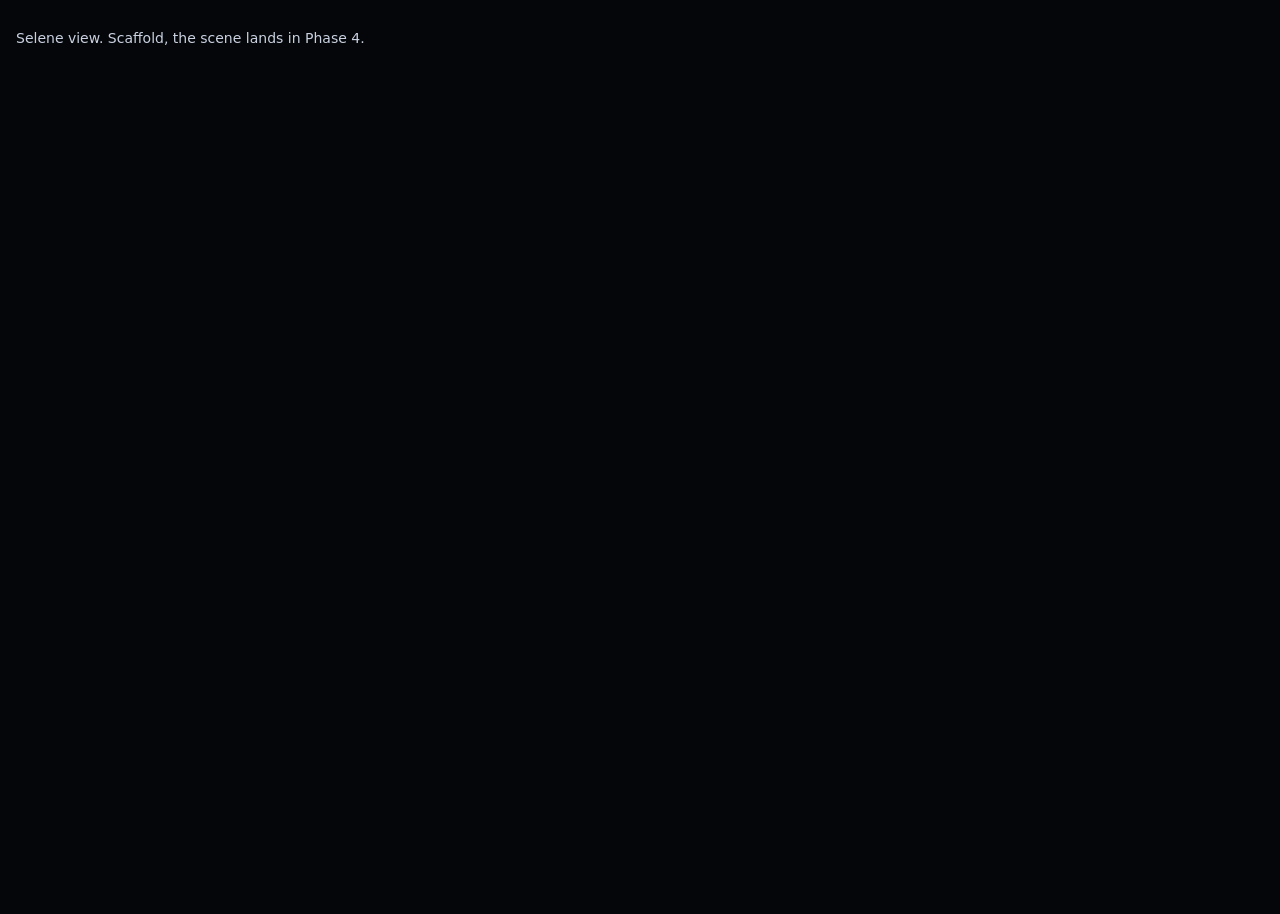
==== apps/web/index.html @ 67886ab3 "feat(sim): scaffold fastapi backend and static web view" ====
<!doctype html>
<html lang="en">
<head>
  <meta charset="utf-8">
  <meta name="viewport" content="width=device-width, initial-scale=1">
  <title>Selene</title>
  <style>html, body { margin: 0; height: 100%; background: #05060a; color: #c9d1e0; font: 14px system-ui, sans-serif; }</style>
  <script type="importmap">{ "imports": { "three": "https://cdn.jsdelivr.net/npm/three@0.170.0/build/three.module.js" } }</script>
</head>
<body>
  <p style="padding: 16px">Selene view. Scaffold, the scene lands in Phase 4.</p>
</body>
</html>
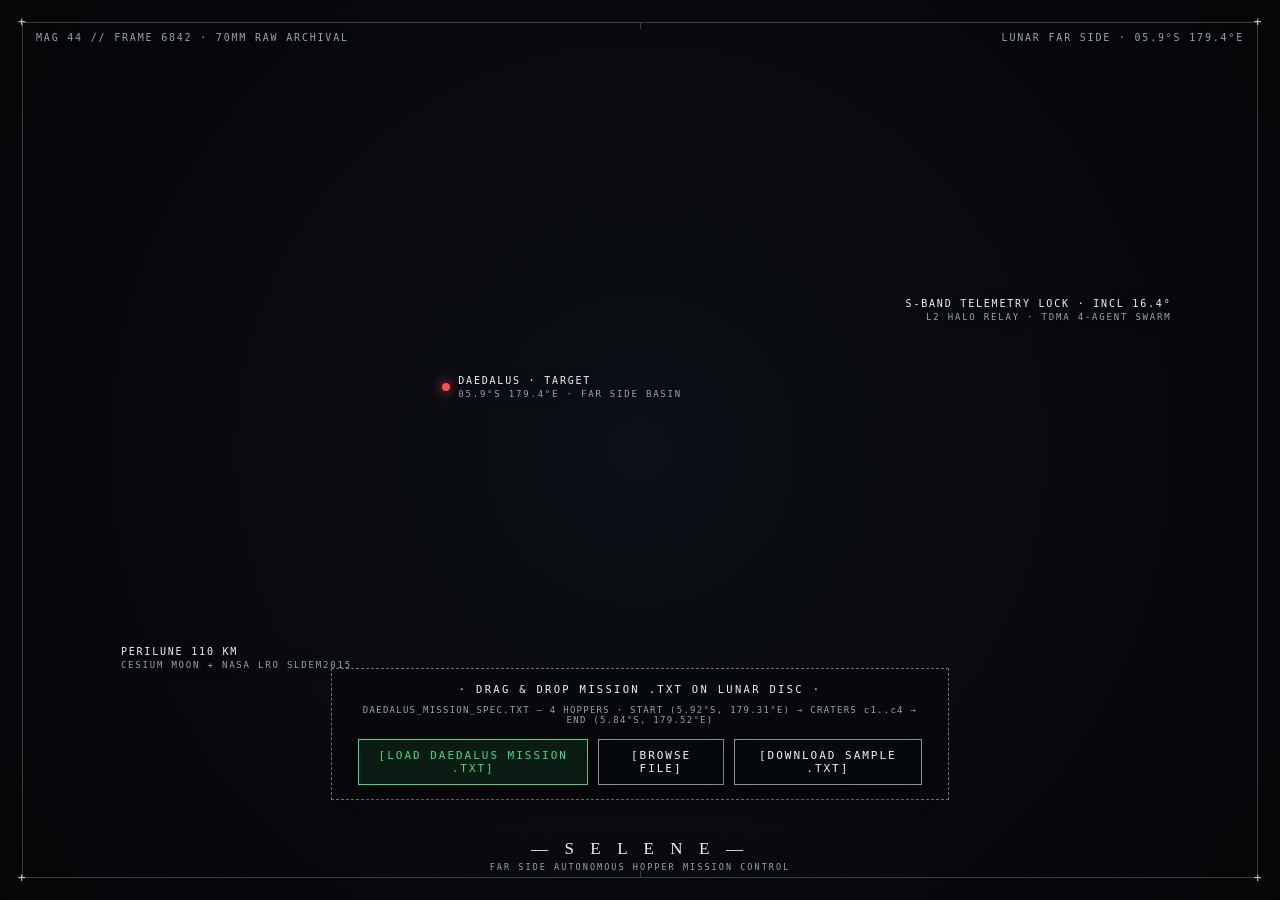
==== commit 58f83a35: "feat(web): Selene-GM 3D Cesium Moon backup demo UI, 4-hopper convergence scrubber, and 6-DOF manual " ====
--- a/apps/web/index.html
+++ b/apps/web/index.html
@@ -1,13 +1,1330 @@
 <!doctype html>
 <html lang="en">
-<head>
-  <meta charset="utf-8">
-  <meta name="viewport" content="width=device-width, initial-scale=1">
-  <title>Selene</title>
-  <style>html, body { margin: 0; height: 100%; background: #05060a; color: #c9d1e0; font: 14px system-ui, sans-serif; }</style>
-  <script type="importmap">{ "imports": { "three": "https://cdn.jsdelivr.net/npm/three@0.170.0/build/three.module.js" } }</script>
-</head>
-<body>
-  <p style="padding: 16px">Selene view. Scaffold, the scene lands in Phase 4.</p>
-</body>
+  <head>
+    <meta charset="utf-8" />
+    <meta name="viewport" content="width=device-width, initial-scale=1.0" />
+    <title>SELENE — Far Side Autonomous Hopper Mission Control</title>
+    <link rel="stylesheet" href="/style.css" />
+    <link rel="stylesheet" href="./style.css" />
+    <style id="selene-inline-fallback">
+/* ============================================================================
+ * SELENE — 70mm Archival Lunar Far-Side Mission Control (Concept Panels 02–08)
+ * ============================================================================ */
+
+:root {
+  --bg: #050608;
+  --fg: #eef2f6;
+  --fg-dim: #9aa2ad;
+  --fg-mute: #656d78;
+  --line: rgba(255, 255, 255, 0.22);
+  --line-strong: rgba(255, 255, 255, 0.72);
+  --panel-bg: rgba(7, 9, 12, 0.82);
+  --panel-bg-solid: rgba(7, 9, 12, 0.94);
+  --green: #3ddc84;
+  --red: #ff4d4d;
+  --amber: #f5b942;
+  --cyan: #58c7f3;
+  --paper: #f3f0e6;
+  --paper-ink: #111317;
+  --mono: "JetBrains Mono", "SF Mono", "Menlo", "Consolas", monospace;
+  --serif: "Editorial New", "Instrument Serif", "Times New Roman", Georgia, serif;
+}
+
+* {
+  box-sizing: border-box;
+  margin: 0;
+  padding: 0;
+}
+
+html,
+body {
+  width: 100%;
+  height: 100%;
+  background: var(--bg);
+  color: var(--fg);
+  font-family: var(--mono);
+  font-size: 11px;
+  letter-spacing: 0.08em;
+  overflow: hidden;
+  user-select: none;
+  -webkit-font-smoothing: antialiased;
+}
+
+button,
+input {
+  font-family: var(--mono);
+  color: inherit;
+}
+
+.hidden {
+  display: none !important;
+}
+
+/* 3D WebGL Canvas */
+#viewport {
+  position: fixed;
+  inset: 0;
+  width: 100vw;
+  height: 100vh;
+  z-index: 1;
+  background: radial-gradient(circle at 50% 50%, #0d1016 0%, #040507 100%);
+}
+
+#viewport canvas {
+  display: block;
+  width: 100% !important;
+  height: 100% !important;
+}
+
+/* ============================================================================
+ * 70mm Archival Frame (Matches Concept Images panel02-b .. panel08-a)
+ * ============================================================================ */
+.archival-frame {
+  position: fixed;
+  inset: 22px;
+  border: 1px solid var(--line);
+  pointer-events: none;
+  z-index: 15;
+}
+
+.archival-frame .corner {
+  position: absolute;
+  width: 12px;
+  height: 12px;
+  color: var(--fg);
+  font-size: 13px;
+  line-height: 12px;
+  text-align: center;
+  font-weight: 400;
+  opacity: 0.85;
+}
+.archival-frame .corner.tl { top: -7px; left: -7px; }
+.archival-frame .corner.tr { top: -7px; right: -7px; }
+.archival-frame .corner.bl { bottom: -7px; left: -7px; }
+.archival-frame .corner.br { bottom: -7px; right: -7px; }
+
+/* Film edge ticks */
+.archival-frame .tick-top,
+.archival-frame .tick-bottom {
+  position: absolute;
+  left: 50%;
+  width: 1px;
+  height: 6px;
+  background: var(--line);
+}
+.archival-frame .tick-top { top: 0; }
+.archival-frame .tick-bottom { bottom: 0; }
+
+.stamp-tl {
+  position: fixed;
+  top: 32px;
+  left: 36px;
+  z-index: 20;
+  font-size: 10px;
+  letter-spacing: 0.18em;
+  color: var(--fg-dim);
+  pointer-events: none;
+  text-shadow: 0 1px 4px rgba(0, 0, 0, 0.9);
+}
+
+.stamp-tr {
+  position: fixed;
+  top: 32px;
+  right: 36px;
+  z-index: 20;
+  font-size: 10px;
+  letter-spacing: 0.18em;
+  color: var(--fg-dim);
+  pointer-events: none;
+  text-align: right;
+  text-shadow: 0 1px 4px rgba(0, 0, 0, 0.9);
+}
+
+/* Bottom-center SELENE signature (panel02-b .. panel07-c) */
+.brand-signature {
+  position: fixed;
+  bottom: 28px;
+  left: 50%;
+  transform: translateX(-50%);
+  text-align: center;
+  z-index: 16;
+  pointer-events: none;
+  transition: opacity 0.25s ease;
+}
+
+.brand-signature .title {
+  font-family: var(--serif);
+  font-size: 17px;
+  letter-spacing: 0.36em;
+  color: var(--fg);
+  font-weight: 400;
+  text-shadow: 0 2px 12px rgba(0, 0, 0, 0.95);
+}
+
+.brand-signature .sub {
+  margin-top: 3px;
+  font-size: 8.5px;
+  letter-spacing: 0.24em;
+  color: var(--fg-dim);
+}
+
+/* ============================================================================
+ * Bracket / Hairline Buttons ([DATA], [INIT SIM], [EXECUTE], etc.)
+ * ============================================================================ */
+.archival-btn {
+  appearance: none;
+  background: rgba(8, 10, 14, 0.84);
+  border: 1px solid rgba(255, 255, 255, 0.55);
+  color: var(--fg);
+  padding: 9px 16px;
+  font-size: 11px;
+  letter-spacing: 0.18em;
+  text-transform: uppercase;
+  cursor: pointer;
+  transition: all 0.15s ease;
+  backdrop-filter: blur(6px);
+  box-shadow: 0 6px 22px rgba(0, 0, 0, 0.65);
+}
+
+.archival-btn:hover {
+  background: rgba(255, 255, 255, 0.12);
+  border-color: #ffffff;
+  transform: translateY(-1px);
+}
+
+.archival-btn.primary {
+  border-color: var(--green);
+  color: var(--green);
+  background: rgba(14, 34, 24, 0.82);
+}
+
+.archival-btn.primary:hover {
+  background: rgba(61, 220, 132, 0.22);
+  color: #ffffff;
+}
+
+.archival-btn.danger {
+  border-color: var(--red);
+  color: var(--red);
+  background: rgba(38, 12, 14, 0.85);
+}
+
+.archival-btn.danger:hover {
+  background: rgba(255, 77, 77, 0.25);
+  color: #ffffff;
+}
+
+.archival-btn.amber {
+  border-color: var(--amber);
+  color: var(--amber);
+  background: rgba(38, 28, 10, 0.85);
+}
+
+/* ============================================================================
+ * STAGE 1 & 2: HOME GLOBE + S-BAND TELEMETRY CALLOUTS (panel02-b.jpg)
+ * ============================================================================ */
+#stage-home-overlay {
+  position: fixed;
+  inset: 22px;
+  z-index: 22;
+  pointer-events: none;
+}
+
+.orbital-callout {
+  position: absolute;
+  font-size: 10px;
+  letter-spacing: 0.18em;
+  color: var(--fg);
+  text-shadow: 0 2px 8px rgba(0, 0, 0, 0.95);
+  line-height: 1.5;
+}
+
+.orbital-callout .dim {
+  color: var(--fg-dim);
+  font-size: 9px;
+}
+
+.orbital-callout.daedalus-target {
+  top: 41%;
+  left: 34%;
+  display: flex;
+  align-items: center;
+  gap: 8px;
+}
+
+.target-dot {
+  width: 8px;
+  height: 8px;
+  border-radius: 50%;
+  background: var(--red);
+  box-shadow: 0 0 12px var(--red);
+  animation: pulseDot 1.8s infinite ease-in-out;
+}
+
+@keyframes pulseDot {
+  0%, 100% { transform: scale(1); opacity: 1; }
+  50% { transform: scale(1.35); opacity: 0.7; }
+}
+
+.orbital-callout.sband-lock {
+  top: 32%;
+  right: 7%;
+  text-align: right;
+}
+
+.orbital-callout.perilune {
+  bottom: 24%;
+  left: 8%;
+}
+
+/* Drag & drop mission .txt bar on Home screen */
+.home-drop-dock {
+  position: absolute;
+  bottom: 78px;
+  left: 50%;
+  transform: translateX(-50%);
+  pointer-events: auto;
+  display: flex;
+  flex-direction: column;
+  align-items: center;
+  gap: 10px;
+  background: rgba(7, 9, 13, 0.84);
+  border: 1px dashed rgba(255, 255, 255, 0.42);
+  padding: 14px 26px;
+  min-width: 480px;
+  backdrop-filter: blur(8px);
+  transition: border-color 0.2s ease, background 0.2s ease;
+}
+
+.home-drop-dock.dragover {
+  border-color: var(--green);
+  background: rgba(20, 48, 34, 0.88);
+}
+
+.home-drop-prompt {
+  font-size: 10.5px;
+  letter-spacing: 0.22em;
+  color: var(--fg);
+  text-align: center;
+}
+
+.home-drop-sub {
+  font-size: 9px;
+  letter-spacing: 0.14em;
+  color: var(--fg-dim);
+  text-align: center;
+}
+
+.home-drop-actions {
+  display: flex;
+  align-items: center;
+  gap: 10px;
+  margin-top: 4px;
+}
+
+/* ============================================================================
+ * TOP-LEFT NON-INTERACTIVE MINI MOON / ISOMETRIC ORIENTATION LOCATOR
+ * (Matches panel03-a, panel04-b, panel05-d + user instructions)
+ * ============================================================================ */
+.mini-moon-widget {
+  position: fixed;
+  top: 56px;
+  left: 36px;
+  z-index: 24;
+  display: flex;
+  align-items: center;
+  gap: 12px;
+  padding: 8px 12px;
+  background: rgba(7, 9, 13, 0.82);
+  border: 1px solid var(--line);
+  pointer-events: none;
+  backdrop-filter: blur(6px);
+}
+
+#mini-moon-canvas {
+  width: 44px;
+  height: 44px;
+  display: block;
+}
+
+.mini-moon-meta {
+  display: flex;
+  flex-direction: column;
+  gap: 3px;
+  font-size: 9px;
+  letter-spacing: 0.14em;
+}
+
+.mini-moon-title {
+  color: var(--fg);
+  font-weight: 600;
+}
+
+.mini-moon-line {
+  color: var(--fg-dim);
+}
+
+/* Quick Camera Reset / Stage Switcher in top-right below stamp */
+.top-right-tools {
+  position: fixed;
+  top: 56px;
+  right: 36px;
+  z-index: 25;
+  display: flex;
+  align-items: center;
+  gap: 8px;
+}
+
+.mini-tool-btn {
+  appearance: none;
+  background: rgba(7, 9, 13, 0.82);
+  border: 1px solid var(--line);
+  color: var(--fg-dim);
+  padding: 6px 10px;
+  font-size: 9.5px;
+  letter-spacing: 0.15em;
+  cursor: pointer;
+}
+
+.mini-tool-btn:hover {
+  color: var(--fg);
+  border-color: var(--fg);
+}
+
+/* ============================================================================
+ * STAGE 3: TOP-DOWN MAP VIEW (panel03-a.jpg)
+ * ============================================================================ */
+#stage-map-bar {
+  position: fixed;
+  left: 36px;
+  right: 36px;
+  bottom: 36px;
+  z-index: 25;
+  display: flex;
+  align-items: flex-end;
+  justify-content: space-between;
+  pointer-events: none;
+}
+
+#stage-map-bar > * {
+  pointer-events: auto;
+}
+
+.map-center-caption {
+  font-size: 10px;
+  letter-spacing: 0.22em;
+  color: var(--fg-dim);
+  padding-bottom: 6px;
+  pointer-events: none;
+}
+
+/* Collapsible [DATA] Drawer (panel03-a.jpg) */
+.data-drawer {
+  position: fixed;
+  left: 36px;
+  bottom: 84px;
+  width: 350px;
+  background: var(--panel-bg-solid);
+  border: 1px solid var(--line-strong);
+  padding: 14px 16px;
+  z-index: 28;
+  backdrop-filter: blur(10px);
+  box-shadow: 0 12px 36px rgba(0, 0, 0, 0.78);
+}
+
+.drawer-header {
+  display: flex;
+  justify-content: space-between;
+  align-items: center;
+  padding-bottom: 8px;
+  margin-bottom: 10px;
+  border-bottom: 1px solid var(--line);
+  font-size: 10px;
+  letter-spacing: 0.18em;
+  color: var(--fg);
+}
+
+.drawer-close {
+  background: none;
+  border: none;
+  color: var(--fg-dim);
+  cursor: pointer;
+  font-size: 11px;
+}
+
+.data-row {
+  display: flex;
+  justify-content: space-between;
+  padding: 4px 0;
+  font-size: 9.5px;
+  letter-spacing: 0.1em;
+  border-bottom: 1px solid rgba(255, 255, 255, 0.06);
+}
+
+.data-row .k {
+  color: var(--fg-dim);
+}
+
+.data-row .v {
+  color: var(--fg);
+  text-align: right;
+}
+
+.data-row .v.green { color: var(--green); }
+.data-row .v.amber { color: var(--amber); }
+
+/* ============================================================================
+ * STAGE 4 & 5: MULTI-HOP PATHING + HORIZONTAL TRAINING ITERATION SCRUBBER
+ * (Matches panel04-b.jpg, panel05-d.jpg + User's Horizontal Scrollbar Spec)
+ * ============================================================================ */
+
+/* Off-white high-contrast Violation Callout Box (panel04-b.jpg) */
+.violation-callout-box {
+  position: fixed;
+  top: 26%;
+  right: 52px;
+  z-index: 26;
+  background: var(--paper);
+  color: var(--paper-ink);
+  padding: 12px 16px;
+  border: 1px solid #ffffff;
+  box-shadow: 0 12px 32px rgba(0, 0, 0, 0.75);
+  min-width: 248px;
+  transition: all 0.25s ease;
+}
+
+.violation-callout-box.converged {
+  background: rgba(14, 34, 24, 0.94);
+  color: var(--fg);
+  border-color: var(--green);
+}
+
+.violation-callout-box .v-title {
+  font-size: 10.5px;
+  font-weight: 700;
+  letter-spacing: 0.16em;
+  margin-bottom: 4px;
+}
+
+.violation-callout-box.converged .v-title {
+  color: var(--green);
+}
+
+.violation-callout-box .v-sub {
+  font-size: 9.5px;
+  letter-spacing: 0.12em;
+  line-height: 1.45;
+}
+
+/* Bottom Horizontal Training Scrubber Dock */
+#stage-sim-dock {
+  position: fixed;
+  left: 36px;
+  right: 36px;
+  bottom: 32px;
+  z-index: 26;
+  background: rgba(6, 8, 12, 0.90);
+  border: 1px solid rgba(255, 255, 255, 0.36);
+  padding: 12px 18px;
+  backdrop-filter: blur(10px);
+  box-shadow: 0 12px 40px rgba(0, 0, 0, 0.85);
+  display: flex;
+  flex-direction: column;
+  gap: 10px;
+}
+
+.sim-dock-top {
+  display: flex;
+  align-items: center;
+  justify-content: space-between;
+  gap: 14px;
+  flex-wrap: wrap;
+}
+
+.hopper-selector-group {
+  display: flex;
+  align-items: center;
+  gap: 6px;
+}
+
+.hopper-selector-label {
+  font-size: 9.5px;
+  letter-spacing: 0.16em;
+  color: var(--fg-dim);
+  margin-right: 4px;
+}
+
+.hopper-tab {
+  appearance: none;
+  background: rgba(255, 255, 255, 0.04);
+  border: 1px solid var(--line);
+  color: var(--fg-dim);
+  padding: 5px 10px;
+  font-size: 9.5px;
+  letter-spacing: 0.14em;
+  cursor: pointer;
+  transition: all 0.15s ease;
+}
+
+.hopper-tab:hover,
+.hopper-tab.active {
+  background: rgba(255, 255, 255, 0.16);
+  color: #ffffff;
+  border-color: #ffffff;
+}
+
+.sim-metrics-strip {
+  display: flex;
+  align-items: center;
+  gap: 16px;
+  font-size: 9.5px;
+  letter-spacing: 0.13em;
+}
+
+.sim-metric-pill span.k {
+  color: var(--fg-dim);
+}
+
+.sim-metric-pill span.v {
+  color: var(--fg);
+  font-weight: 600;
+  margin-left: 4px;
+}
+
+.sim-metric-pill span.v.red { color: var(--red); }
+.sim-metric-pill span.v.green { color: var(--green); }
+.sim-metric-pill span.v.amber { color: var(--amber); }
+
+/* Horizontal Scrubber Track */
+.scrubber-row {
+  display: grid;
+  grid-template-columns: auto 1fr auto;
+  align-items: center;
+  gap: 16px;
+  padding-top: 4px;
+  border-top: 1px solid rgba(255, 255, 255, 0.1);
+}
+
+.scrubber-title-block {
+  display: flex;
+  flex-direction: column;
+  gap: 2px;
+  min-width: 215px;
+}
+
+.scrubber-title {
+  font-size: 9.5px;
+  letter-spacing: 0.16em;
+  color: var(--fg);
+}
+
+.scrubber-stage-desc {
+  font-size: 9px;
+  letter-spacing: 0.12em;
+  color: var(--amber);
+}
+
+.scrubber-slider-wrap {
+  display: flex;
+  flex-direction: column;
+  gap: 5px;
+}
+
+#training-scrubber {
+  -webkit-appearance: none;
+  appearance: none;
+  width: 100%;
+  height: 8px;
+  background: linear-gradient(90deg, #ff4d4d 0%, #f5b942 48%, #3ddc84 100%);
+  outline: none;
+  border: 1px solid rgba(255, 255, 255, 0.45);
+  cursor: ew-resize;
+}
+
+#training-scrubber::-webkit-slider-thumb {
+  -webkit-appearance: none;
+  appearance: none;
+  width: 18px;
+  height: 20px;
+  background: #ffffff;
+  border: 2px solid #050608;
+  cursor: ew-resize;
+  box-shadow: 0 0 10px rgba(255, 255, 255, 0.9);
+}
+
+.scrubber-ticks {
+  display: flex;
+  justify-content: space-between;
+  font-size: 8.5px;
+  letter-spacing: 0.12em;
+  color: var(--fg-dim);
+}
+
+.scrubber-tick-btn {
+  background: none;
+  border: none;
+  color: var(--fg-dim);
+  cursor: pointer;
+  font-size: 8.5px;
+  letter-spacing: 0.12em;
+  padding: 2px 4px;
+}
+
+.scrubber-tick-btn:hover,
+.scrubber-tick-btn.active {
+  color: #ffffff;
+  text-decoration: underline;
+}
+
+.sim-dock-actions {
+  display: flex;
+  align-items: center;
+  gap: 8px;
+}
+
+/* ============================================================================
+ * STAGE 6 & 7: FOLLOW CAMERA + UNCONSTRAINED 6-DOF MANUAL OVERRIDE
+ * (Matches panel07-b.jpg & panel07-c.jpg)
+ * ============================================================================ */
+#stage-flight-hud {
+  position: fixed;
+  inset: 22px;
+  z-index: 24;
+  pointer-events: none;
+}
+
+#stage-flight-hud .interactive {
+  pointer-events: auto;
+}
+
+/* Top-right [LOCAL SIM OVERRIDE] button & gravity callout (panel07-b.jpg) */
+.flight-top-right {
+  position: absolute;
+  top: 48px;
+  right: 24px;
+  display: flex;
+  flex-direction: column;
+  align-items: flex-end;
+  gap: 10px;
+}
+
+.gravity-callout {
+  font-size: 13px;
+  letter-spacing: 0.14em;
+  color: var(--fg);
+  padding: 6px 10px;
+  background: rgba(7, 9, 13, 0.72);
+  border: 1px solid var(--line);
+}
+
+/* Left Telemetry & Thruster Vectors Card */
+.flight-telemetry-card {
+  position: absolute;
+  top: 108px;
+  left: 24px;
+  width: 280px;
+  background: rgba(7, 9, 13, 0.84);
+  border: 1px solid var(--line);
+  padding: 12px 14px;
+  backdrop-filter: blur(8px);
+}
+
+.telemetry-header {
+  font-size: 10px;
+  letter-spacing: 0.18em;
+  color: var(--fg);
+  padding-bottom: 6px;
+  margin-bottom: 8px;
+  border-bottom: 1px solid var(--line);
+  display: flex;
+  justify-content: space-between;
+}
+
+.telemetry-bar-wrap {
+  margin: 6px 0;
+}
+
+.telemetry-bar-label {
+  display: flex;
+  justify-content: space-between;
+  font-size: 9px;
+  color: var(--fg-dim);
+  margin-bottom: 3px;
+}
+
+.telemetry-bar {
+  height: 5px;
+  background: rgba(255, 255, 255, 0.12);
+  overflow: hidden;
+}
+
+.telemetry-bar-fill {
+  height: 100%;
+  background: var(--green);
+  width: 78%;
+  transition: width 0.15s ease;
+}
+
+/* Bottom-left Keyboard Control Guide (panel07-c.jpg: WASD / SPACE thrust / SHIFT cut) */
+.flight-controls-footer {
+  position: absolute;
+  left: 24px;
+  bottom: 24px;
+  display: flex;
+  align-items: center;
+  gap: 16px;
+  background: rgba(7, 9, 13, 0.86);
+  border: 1px solid var(--line);
+  padding: 10px 14px;
+}
+
+.key-cluster {
+  display: flex;
+  align-items: center;
+  gap: 6px;
+}
+
+.keycap {
+  display: inline-flex;
+  align-items: center;
+  justify-content: center;
+  min-width: 24px;
+  height: 22px;
+  padding: 0 6px;
+  border: 1px solid rgba(255, 255, 255, 0.45);
+  background: rgba(255, 255, 255, 0.06);
+  font-size: 9.5px;
+  color: var(--fg);
+}
+
+.keycap.active {
+  background: var(--fg);
+  color: #050608;
+  border-color: #ffffff;
+}
+
+.controls-caption {
+  font-size: 9.5px;
+  letter-spacing: 0.16em;
+  color: var(--fg-dim);
+}
+
+/* Bottom-right Flight Actions */
+.flight-actions-footer {
+  position: absolute;
+  right: 24px;
+  bottom: 24px;
+  display: flex;
+  align-items: center;
+  gap: 10px;
+}
+
+/* Manual Crash Alert Banner + Respawn Button */
+.crash-banner {
+  position: absolute;
+  top: 50%;
+  left: 50%;
+  transform: translate(-50%, -50%);
+  background: rgba(28, 8, 10, 0.94);
+  border: 1px solid var(--red);
+  padding: 20px 28px;
+  text-align: center;
+  box-shadow: 0 18px 48px rgba(0, 0, 0, 0.9);
+  display: flex;
+  flex-direction: column;
+  align-items: center;
+  gap: 12px;
+}
+
+.crash-banner-title {
+  font-size: 13px;
+  letter-spacing: 0.22em;
+  color: var(--red);
+  font-weight: 700;
+}
+
+.crash-banner-sub {
+  font-size: 10px;
+  letter-spacing: 0.14em;
+  color: var(--fg-dim);
+  max-width: 340px;
+  line-height: 1.5;
+}
+
+/* ============================================================================
+ * STAGE 8: 3-PANE MISSION SUMMARY & EXPORT MODAL (Matches panel08-a.jpg)
+ * ============================================================================ */
+#stage-summary-modal {
+  position: fixed;
+  inset: 22px;
+  z-index: 32;
+  background: rgba(5, 6, 8, 0.96);
+  display: grid;
+  grid-template-columns: 1.55fr 1fr;
+  grid-template-rows: 1.35fr 1fr;
+  border: 1px solid var(--line-strong);
+}
+
+.summary-pane-overview {
+  grid-column: 1 / 2;
+  grid-row: 1 / 2;
+  position: relative;
+  border-right: 1px solid var(--line);
+  border-bottom: 1px solid var(--line);
+  overflow: hidden;
+  background: #07090c;
+}
+
+#summary-overview-canvas {
+  width: 100%;
+  height: 100%;
+  display: block;
+}
+
+.pane-label {
+  position: absolute;
+  top: 16px;
+  left: 20px;
+  font-size: 10.5px;
+  letter-spacing: 0.22em;
+  color: var(--fg);
+  z-index: 2;
+  text-shadow: 0 2px 8px rgba(0, 0, 0, 0.95);
+}
+
+.summary-pane-metrics {
+  grid-column: 1 / 2;
+  grid-row: 2 / 3;
+  position: relative;
+  border-right: 1px solid var(--line);
+  padding: 22px 24px;
+  display: flex;
+  flex-direction: column;
+  justify-content: space-between;
+}
+
+.summary-headline {
+  margin-top: 24px;
+  font-size: 12px;
+  letter-spacing: 0.18em;
+  color: var(--fg);
+  line-height: 1.7;
+}
+
+.summary-kpi-grid {
+  display: grid;
+  grid-template-columns: repeat(4, 1fr);
+  gap: 12px;
+  margin: 14px 0;
+}
+
+.summary-kpi {
+  border: 1px solid var(--line);
+  padding: 10px 12px;
+  background: rgba(255, 255, 255, 0.02);
+}
+
+.summary-kpi .k {
+  font-size: 8.5px;
+  color: var(--fg-dim);
+  letter-spacing: 0.14em;
+}
+
+.summary-kpi .v {
+  margin-top: 4px;
+  font-size: 13px;
+  color: var(--green);
+  font-weight: 600;
+}
+
+.summary-export-row {
+  display: flex;
+  align-items: center;
+  justify-content: space-between;
+  gap: 12px;
+}
+
+.export-status-text {
+  font-size: 9.5px;
+  letter-spacing: 0.14em;
+  color: var(--green);
+}
+
+.summary-pane-logs {
+  grid-column: 2 / 3;
+  grid-row: 1 / 3;
+  position: relative;
+  padding: 52px 22px 22px 22px;
+  display: flex;
+  flex-direction: column;
+  justify-content: space-between;
+  overflow-y: auto;
+}
+
+.logs-list {
+  display: flex;
+  flex-direction: column;
+  gap: 9px;
+  font-size: 10px;
+  letter-spacing: 0.14em;
+  line-height: 1.5;
+}
+
+.log-entry {
+  color: var(--fg-dim);
+  border-bottom: 1px solid rgba(255, 255, 255, 0.06);
+  padding-bottom: 6px;
+}
+
+.log-entry .ts {
+  color: var(--fg);
+  margin-right: 8px;
+}
+
+.log-entry.pass { color: var(--green); }
+.log-entry.warn { color: var(--amber); }
+.log-entry.err { color: var(--red); }
+
+/* Toast Notification */
+.archival-toast {
+  position: fixed;
+  top: 62px;
+  left: 50%;
+  transform: translateX(-50%);
+  z-index: 50;
+  background: rgba(10, 14, 18, 0.94);
+  border: 1px solid var(--fg);
+  padding: 8px 18px;
+  font-size: 10px;
+  letter-spacing: 0.18em;
+  color: var(--fg);
+  pointer-events: none;
+  opacity: 0;
+  transition: opacity 0.2s ease;
+}
+
+.archival-toast.visible {
+  opacity: 1;
+}
+
+</style>
+  </head>
+  <body>
+    <!-- 3D WebGL Canvas (Cesium Moon + Daedalus Crater DEM + 4 Copper-Tank Hoppers) -->
+    <div id="viewport"></div>
+
+    <!-- 70mm Archival Frame Overlay (Matches panel02-b .. panel08-a) -->
+    <div class="archival-frame">
+      <span class="corner tl">+</span>
+      <span class="corner tr">+</span>
+      <span class="corner bl">+</span>
+      <span class="corner br">+</span>
+      <span class="tick-top"></span>
+      <span class="tick-bottom"></span>
+    </div>
+
+    <!-- Top-Left & Top-Right Archival Stamps -->
+    <div class="stamp-tl" id="stamp-tl">MAG 44 // FRAME 6842 · 70MM RAW ARCHIVAL</div>
+    <div class="stamp-tr" id="stamp-tr">LUNAR FAR SIDE · 05.9°S 179.4°E</div>
+
+    <!-- Non-Interactive Mini Moon / Orientation Indicator (Top-Left on Surface Stages) -->
+    <div class="mini-moon-widget hidden" id="mini-moon-widget">
+      <canvas id="mini-moon-canvas" width="88" height="88"></canvas>
+      <div class="mini-moon-meta">
+        <div class="mini-moon-title" id="mini-moon-mode">TOP · DAEDALUS</div>
+        <div class="mini-moon-line" id="mini-moon-angles">PITCH -88° · AZM 000°</div>
+        <div class="mini-moon-line" id="mini-moon-alt">ALT 1.4 KM · HORIZON LOCKED</div>
+      </div>
+    </div>
+
+    <!-- Top-Right Quick Demo Controls (Visible after Home stage) -->
+    <div class="top-right-tools hidden" id="top-right-tools">
+      <button class="mini-tool-btn" id="btn-top-view" title="Snap camera to Top-Down Map View">TOP VIEW</button>
+      <button class="mini-tool-btn" id="btn-tilt-view" title="Snap camera to 3D Tilted Fleet View">3D TILT VIEW</button>
+      <button class="mini-tool-btn" id="btn-globe-view" title="Zoom out to Full Lunar Globe">GLOBE</button>
+      <button class="mini-tool-btn" id="btn-open-summary" title="Open 3-Pane Summary & Export">SUMMARY</button>
+    </div>
+
+    <!-- ======================================================================
+         STAGE 1 & 2: HOME ROTATING LUNAR GLOBE + S-BAND ELLIPSE (panel02-b.jpg)
+         ====================================================================== -->
+    <div id="stage-home-overlay">
+      <div class="orbital-callout daedalus-target">
+        <span class="target-dot"></span>
+        <div>
+          <div>DAEDALUS · TARGET</div>
+          <div class="dim">05.9°S 179.4°E · FAR SIDE BASIN</div>
+        </div>
+      </div>
+
+      <div class="orbital-callout sband-lock">
+        <div>S-BAND TELEMETRY LOCK · INCL 16.4°</div>
+        <div class="dim">L2 HALO RELAY · TDMA 4-AGENT SWARM</div>
+      </div>
+
+      <div class="orbital-callout perilune">
+        <div>PERILUNE 110 KM</div>
+        <div class="dim">CESIUM MOON + NASA LRO SLDEM2015</div>
+      </div>
+
+      <!-- Drag & Drop Mission .TXT Dock -->
+      <div class="home-drop-dock" id="home-drop-dock">
+        <div class="home-drop-prompt">· DRAG &amp; DROP MISSION .TXT ON LUNAR DISC ·</div>
+        <div class="home-drop-sub">
+          DAEDALUS_MISSION_SPEC.TXT — 4 HOPPERS · START (5.92°S, 179.31°E) → CRATERS c1..c4 → END (5.84°S, 179.52°E)
+        </div>
+        <div class="home-drop-actions">
+          <button class="archival-btn primary" id="btn-load-default-mission">
+            [LOAD DAEDALUS MISSION .TXT]
+          </button>
+          <button class="archival-btn" id="btn-browse-mission">
+            [BROWSE FILE]
+          </button>
+          <button class="archival-btn" id="btn-download-sample-txt">
+            [DOWNLOAD SAMPLE .TXT]
+          </button>
+          <input type="file" id="mission-file-input" accept=".txt,.json" class="hidden" />
+        </div>
+      </div>
+    </div>
+
+    <!-- ======================================================================
+         STAGE 3: TOP-DOWN MAP VIEW (panel03-a.jpg: [DATA] + [INIT SIM])
+         ====================================================================== -->
+    <div id="stage-map-bar" class="hidden">
+      <button class="archival-btn" id="btn-toggle-data">[DATA]</button>
+      <div class="map-center-caption">DAEDALUS · TOP · START c1 → c2 → c3 → END c4</div>
+      <button class="archival-btn primary" id="btn-init-sim">[INIT SIM]</button>
+    </div>
+
+    <!-- Collapsible [DATA] Telemetry & Environmental Drawer -->
+    <div class="data-drawer hidden" id="data-drawer">
+      <div class="drawer-header">
+        <span>DAEDALUS SURFACE &amp; MISSION DATA</span>
+        <button class="drawer-close" id="btn-close-data">[X]</button>
+      </div>
+      <div class="data-row"><span class="k">SITE</span><span class="v">DAEDALUS CRATER (5.9°S, 179.4°E)</span></div>
+      <div class="data-row"><span class="k">DEM SOURCE</span><span class="v">CESIUM MOON + LRO SLDEM2015</span></div>
+      <div class="data-row"><span class="k">SURFACE TEMP</span><span class="v amber">95 K (FLOOR) – 385 K (RIM)</span></div>
+      <div class="data-row"><span class="k">GRAVITY</span><span class="v">1.62 m/s² (LUNAR STANDARD)</span></div>
+      <div class="data-row"><span class="k">START COORD</span><span class="v">c1 (-1,950 m, +520 m)</span></div>
+      <div class="data-row"><span class="k">WAYPOINTS</span><span class="v">c2 (-480 m) → c3 (+560 m)</span></div>
+      <div class="data-row"><span class="k">END COORD</span><span class="v green">c4 (+1,920 m, +60 m)</span></div>
+      <div class="data-row"><span class="k">FLEET</span><span class="v">4x COPPER-TANK PROPULSIVE HOPPERS</span></div>
+      <div class="data-row"><span class="k">ARGON RULES</span><span class="v green">R1 BATTERY ≥18% · R2 FUEL ≥10% · R3 SLOPE &lt;15°</span></div>
+      <div class="data-row"><span class="k">TRAINING</span><span class="v">500K EPISODES · 18M STEPS (CTDE MAPPO)</span></div>
+    </div>
+
+    <!-- ======================================================================
+         STAGE 4 & 5: MULTI-HOP PATHING + HORIZONTAL TRAINING ITERATION SCRUBBER
+         (Matches panel04-b.jpg & panel05-d.jpg)
+         ====================================================================== -->
+    <div class="violation-callout-box hidden" id="violation-callout-box">
+      <div class="v-title" id="violation-title">R3 VIOLATION · CRASH DETECTED</div>
+      <div class="v-sub" id="violation-sub">
+        TOUCHDOWN SLOPE 21.4 DEG &gt; 15.0 DEG<br />
+        104 / 128 ROLLOUTS TERMINATED ON CRATER RIM
+      </div>
+    </div>
+
+    <div id="stage-sim-dock" class="hidden">
+      <div class="sim-dock-top">
+        <!-- Individual Hopper Selection (Zoom in on Hopper 1..4 or All Fleet) -->
+        <div class="hopper-selector-group">
+          <span class="hopper-selector-label">SELECT HOPPER:</span>
+          <button class="hopper-tab active" data-hopper="0">ALL FLEET (4)</button>
+          <button class="hopper-tab" data-hopper="1">HOPPER 1</button>
+          <button class="hopper-tab" data-hopper="2">HOPPER 2</button>
+          <button class="hopper-tab" data-hopper="3">HOPPER 3</button>
+          <button class="hopper-tab" data-hopper="4">HOPPER 4</button>
+        </div>
+
+        <!-- Live RL & World Model Convergence Metrics from GitHub Run 08 -->
+        <div class="sim-metrics-strip">
+          <div class="sim-metric-pill"><span class="k">EPISODE REWARD:</span><span class="v red" id="metric-reward">131.36</span></div>
+          <div class="sim-metric-pill"><span class="k">FAILED PATHS:</span><span class="v red" id="metric-failed">118 RED</span></div>
+          <div class="sim-metric-pill"><span class="k">VIABLE PATHS:</span><span class="v green" id="metric-green">4 GREEN</span></div>
+          <div class="sim-metric-pill"><span class="k">WM MSE:</span><span class="v amber" id="metric-mse">1.3599</span></div>
+          <div class="sim-metric-pill"><span class="k">CRASH RATE:</span><span class="v red" id="metric-crash">68.4%</span></div>
+        </div>
+      </div>
+
+      <!-- Horizontal Scrollbar to scrub 1,000 -> 10,000 -> 100,000 -> 500k Episodes / 18M Steps -->
+      <div class="scrubber-row">
+        <div class="scrubber-title-block">
+          <div class="scrubber-title" id="scrubber-iter-label">ITERATION: 1,000 STEPS (~3K EP)</div>
+          <div class="scrubber-stage-desc" id="scrubber-stage-desc">EARLY EXPLORATION · RANDOM RED CRASHES</div>
+        </div>
+
+        <div class="scrubber-slider-wrap">
+          <input
+            type="range"
+            id="training-scrubber"
+            min="0"
+            max="1000"
+            value="60"
+            step="1"
+            aria-label="Training Iterations Scrubber"
+          />
+          <div class="scrubber-ticks">
+            <button class="scrubber-tick-btn active" data-scrub="60">1,000 STEPS (RANDOM RED)</button>
+            <button class="scrubber-tick-btn" data-scrub="380">10,000 STEPS (MIXED SPREAD)</button>
+            <button class="scrubber-tick-btn" data-scrub="720">100,000 STEPS (CONVERGING)</button>
+            <button class="scrubber-tick-btn" data-scrub="1000">500K EPISODES / 18M STEPS (OPTIMAL GREEN)</button>
+          </div>
+        </div>
+
+        <div class="sim-dock-actions">
+          <button class="archival-btn" id="btn-auto-scrub">[AUTO-CONVERGE]</button>
+          <button class="archival-btn primary" id="btn-execute-sim">[EXECUTE / AUTHORISE UPLINK]</button>
+        </div>
+      </div>
+    </div>
+
+    <!-- ======================================================================
+         STAGE 6 & 7: FOLLOW CAM + FREE 6-DOF MANUAL OVERRIDE (panel07-b & 07-c)
+         ====================================================================== -->
+    <div id="stage-flight-hud" class="hidden">
+      <!-- Top-right [LOCAL SIM OVERRIDE] + Lunar Gravity Callout -->
+      <div class="flight-top-right interactive">
+        <button class="archival-btn amber" id="btn-manual-override">[LOCAL SIM OVERRIDE]</button>
+        <button class="archival-btn hidden" id="btn-respawn-top">[RESPAWN HOPPER (R)]</button>
+        <div class="gravity-callout" id="flight-gravity-callout">1.62 m/s² · AUTONOMOUS FOLLOW</div>
+      </div>
+
+      <!-- Left Live Hopper Telemetry Card -->
+      <div class="flight-telemetry-card interactive">
+        <div class="telemetry-header">
+          <span id="flight-hopper-name">HOPPER 1 · ALPHA</span>
+          <span id="flight-hop-phase" style="color: var(--green)">HOP 1/3 → c2</span>
+        </div>
+
+        <div class="telemetry-bar-wrap">
+          <div class="telemetry-bar-label"><span>PROPELLANT (FUEL)</span><span id="hud-fuel-val">84.2%</span></div>
+          <div class="telemetry-bar"><div class="telemetry-bar-fill" id="hud-fuel-bar" style="width: 84%"></div></div>
+        </div>
+
+        <div class="telemetry-bar-wrap">
+          <div class="telemetry-bar-label"><span>BATTERY BUS</span><span id="hud-batt-val">91.0%</span></div>
+          <div class="telemetry-bar"><div class="telemetry-bar-fill" id="hud-batt-bar" style="width: 91%"></div></div>
+        </div>
+
+        <div class="data-row"><span class="k">ALTITUDE AGL</span><span class="v" id="hud-alt-val">142.0 m</span></div>
+        <div class="data-row"><span class="k">VELOCITY</span><span class="v" id="hud-speed-val">18.4 m/s</span></div>
+        <div class="data-row"><span class="k">ATTITUDE (P / R)</span><span class="v" id="hud-att-val">+2.1° / -0.4°</span></div>
+        <div class="data-row"><span class="k">THRUSTER VECTORS</span><span class="v green" id="hud-thrust-val">[0.02, 0.94, -0.01]</span></div>
+        <div class="data-row"><span class="k">THERMAL SHELL</span><span class="v amber" id="hud-temp-val">214 K</span></div>
+        <div class="data-row"><span class="k">5-MLP WM DRIFT</span><span class="v green" id="hud-drift-val">0.8 m (NOMINAL)</span></div>
+      </div>
+
+      <!-- Center Crash Alert Banner (Appears when user flips/crashes in 6-DOF Manual Mode) -->
+      <div class="crash-banner hidden interactive" id="manual-crash-banner">
+        <div class="crash-banner-title">R3 / ATTITUDE VIOLATION — HOPPER CRASHED</div>
+        <div class="crash-banner-sub" id="manual-crash-reason">
+          UNCONSTRAINED 6-DOF IMPACT DETECTED ON LUNAR REGOLITH.
+        </div>
+        <button class="archival-btn danger" id="btn-respawn-modal">[RESPAWN HOPPER (PRESS R)]</button>
+      </div>
+
+      <!-- Bottom-left Keyboard Controls Indicator (panel07-c.jpg: WASD / SPACE thrust / SHIFT cut) -->
+      <div class="flight-controls-footer interactive">
+        <div class="key-cluster">
+          <span class="keycap" id="key-w">W</span>
+          <span class="keycap" id="key-a">A</span>
+          <span class="keycap" id="key-s">S</span>
+          <span class="keycap" id="key-d">D</span>
+          <span class="keycap" id="key-space">SPACE</span>
+          <span class="keycap" id="key-shift">SHIFT</span>
+        </div>
+        <div class="controls-caption" id="controls-caption-text">
+          WASD FREE 6-DOF PITCH/ROLL (NO HORIZON LOCK) · SPACE THRUST · SHIFT RETRO · R RESPAWN
+        </div>
+      </div>
+
+      <!-- Bottom-right Actions -->
+      <div class="flight-actions-footer interactive">
+        <button class="archival-btn" id="btn-back-to-paths">[← PATH PLANNING]</button>
+        <button class="archival-btn primary" id="btn-complete-mission">[TERMINATE / MISSION SUMMARY →]</button>
+      </div>
+    </div>
+
+    <!-- ======================================================================
+         STAGE 8: 3-PANE SUMMARY & EXPORT SCREEN (Matches panel08-a.jpg)
+         ====================================================================== -->
+    <div id="stage-summary-modal" class="hidden">
+      <!-- Top-Left Pane: OVERVIEW (Crater Map + Executed Green Multi-Hop Paths) -->
+      <div class="summary-pane-overview">
+        <div class="pane-label">OVERVIEW</div>
+        <canvas id="summary-overview-canvas" width="900" height="520"></canvas>
+      </div>
+
+      <!-- Bottom-Left Pane: SUMMARY + [EXPORT] -->
+      <div class="summary-pane-metrics">
+        <div class="pane-label">SUMMARY</div>
+        <div class="summary-headline">
+          CRATERS 12 · FUEL 38% · MIN BATTERY 22% · MAX DRIFT 42 m · SPEC PASS
+        </div>
+
+        <div class="summary-kpi-grid">
+          <div class="summary-kpi">
+            <div class="k">CONVERGED REWARD</div>
+            <div class="v">539.88 (+311%)</div>
+          </div>
+          <div class="summary-kpi">
+            <div class="k">MONTE CARLO PASS</div>
+            <div class="v">1,000 / 1,000</div>
+          </div>
+          <div class="summary-kpi">
+            <div class="k">WORLD MODEL MSE</div>
+            <div class="v">0.0137 (-99%)</div>
+          </div>
+          <div class="summary-kpi">
+            <div class="k">TDMA CONFLICTS</div>
+            <div class="v">0.0156 (-99.3%)</div>
+          </div>
+        </div>
+
+        <div class="summary-export-row">
+          <div style="display: flex; gap: 10px;">
+            <button class="archival-btn primary" id="btn-export-drone">[EXPORT]</button>
+            <button class="archival-btn" id="btn-close-summary">[RETURN TO 3D MAP]</button>
+            <button class="archival-btn" id="btn-restart-demo">[RESTART DEMO]</button>
+          </div>
+          <div class="export-status-text" id="export-status-text">
+            READY FOR LOCAL HOPPER UPLINK (.JSON / .TXT)
+          </div>
+        </div>
+      </div>
+
+      <!-- Right Pane: LOGS (Matches panel08-a.jpg) -->
+      <div class="summary-pane-logs">
+        <div class="pane-label">LOGS</div>
+        <div class="logs-list" id="summary-logs-list">
+          <div class="log-entry pass"><span class="ts">[00:00.0]</span>MISSION_SPEC LOADED · DAEDALUS CRATER (05.9°S, 179.4°E)</div>
+          <div class="log-entry pass"><span class="ts">[00:02.4]</span>CTDE MAPPO POLICY · 500K EPISODES / 15.8M–18M STEPS LOADED</div>
+          <div class="log-entry"><span class="ts">[00:08.1]</span>SIM HOP c1 → c2 · HOPPER 1..4 BALLISTIC ARC INITIALISED</div>
+          <div class="log-entry pass"><span class="ts">[00:14.7]</span>VERIFIER R3 PASS · TOUCHDOWN SLOPE 6.8° &lt; 15.0° LIMIT</div>
+          <div class="log-entry"><span class="ts">[00:21.3]</span>SIM HOP c2 → c3 · 5-MLP WORLD MODEL HORIZON H=8 LOCKED</div>
+          <div class="log-entry warn"><span class="ts">[00:27.9]</span>ARGON GHOST DRIFT ON RIM · CORRECTIVE THRUST VECTOR APPLIED</div>
+          <div class="log-entry pass"><span class="ts">[00:34.2]</span>VERIFIER R1/R2 PASS · MIN BATTERY 22.0% · FUEL RESERVE 38.0%</div>
+          <div class="log-entry pass"><span class="ts">[00:41.0]</span>SIM HOP c3 → c4 (END COORD) · ALL 4 HOPPERS TOUCHDOWN NOMINAL</div>
+          <div class="log-entry pass"><span class="ts">[00:42.5]</span>TDMA L2 RELAY WINDOW OPEN · 12 CRATER TARGETS MAPPED · SPEC PASS</div>
+        </div>
+        <div style="font-size: 9px; color: var(--fg-dim); letter-spacing: 0.16em;">
+          GEMINI 4 ARGON VERIFIER · 100.0% SAFETY CERTIFICATION
+        </div>
+      </div>
+    </div>
+
+    <!-- Bottom-Center SELENE Brand Signature -->
+    <div class="brand-signature" id="brand-signature">
+      <div class="title">— S E L E N E —</div>
+      <div class="sub">FAR SIDE AUTONOMOUS HOPPER MISSION CONTROL</div>
+    </div>
+
+    <!-- Archival Toast -->
+    <div class="archival-toast" id="archival-toast">MISSION LOADED</div>
+
+    <script type="module" src="/ui.js"></script>
+  </body>
 </html>
--- a/apps/web/style.css
+++ b/apps/web/style.css
@@ -0,0 +1,999 @@
+/* ============================================================================
+ * SELENE — 70mm Archival Lunar Far-Side Mission Control (Concept Panels 02–08)
+ * ============================================================================ */
+
+:root {
+  --bg: #050608;
+  --fg: #eef2f6;
+  --fg-dim: #9aa2ad;
+  --fg-mute: #656d78;
+  --line: rgba(255, 255, 255, 0.22);
+  --line-strong: rgba(255, 255, 255, 0.72);
+  --panel-bg: rgba(7, 9, 12, 0.82);
+  --panel-bg-solid: rgba(7, 9, 12, 0.94);
+  --green: #3ddc84;
+  --red: #ff4d4d;
+  --amber: #f5b942;
+  --cyan: #58c7f3;
+  --paper: #f3f0e6;
+  --paper-ink: #111317;
+  --mono: "JetBrains Mono", "SF Mono", "Menlo", "Consolas", monospace;
+  --serif: "Editorial New", "Instrument Serif", "Times New Roman", Georgia, serif;
+}
+
+* {
+  box-sizing: border-box;
+  margin: 0;
+  padding: 0;
+}
+
+html,
+body {
+  width: 100%;
+  height: 100%;
+  background: var(--bg);
+  color: var(--fg);
+  font-family: var(--mono);
+  font-size: 11px;
+  letter-spacing: 0.08em;
+  overflow: hidden;
+  user-select: none;
+  -webkit-font-smoothing: antialiased;
+}
+
+button,
+input {
+  font-family: var(--mono);
+  color: inherit;
+}
+
+.hidden {
+  display: none !important;
+}
+
+/* 3D WebGL Canvas */
+#viewport {
+  position: fixed;
+  inset: 0;
+  width: 100vw;
+  height: 100vh;
+  z-index: 1;
+  background: radial-gradient(circle at 50% 50%, #0d1016 0%, #040507 100%);
+}
+
+#viewport canvas {
+  display: block;
+  width: 100% !important;
+  height: 100% !important;
+}
+
+/* ============================================================================
+ * 70mm Archival Frame (Matches Concept Images panel02-b .. panel08-a)
+ * ============================================================================ */
+.archival-frame {
+  position: fixed;
+  inset: 22px;
+  border: 1px solid var(--line);
+  pointer-events: none;
+  z-index: 15;
+}
+
+.archival-frame .corner {
+  position: absolute;
+  width: 12px;
+  height: 12px;
+  color: var(--fg);
+  font-size: 13px;
+  line-height: 12px;
+  text-align: center;
+  font-weight: 400;
+  opacity: 0.85;
+}
+.archival-frame .corner.tl { top: -7px; left: -7px; }
+.archival-frame .corner.tr { top: -7px; right: -7px; }
+.archival-frame .corner.bl { bottom: -7px; left: -7px; }
+.archival-frame .corner.br { bottom: -7px; right: -7px; }
+
+/* Film edge ticks */
+.archival-frame .tick-top,
+.archival-frame .tick-bottom {
+  position: absolute;
+  left: 50%;
+  width: 1px;
+  height: 6px;
+  background: var(--line);
+}
+.archival-frame .tick-top { top: 0; }
+.archival-frame .tick-bottom { bottom: 0; }
+
+.stamp-tl {
+  position: fixed;
+  top: 32px;
+  left: 36px;
+  z-index: 20;
+  font-size: 10px;
+  letter-spacing: 0.18em;
+  color: var(--fg-dim);
+  pointer-events: none;
+  text-shadow: 0 1px 4px rgba(0, 0, 0, 0.9);
+}
+
+.stamp-tr {
+  position: fixed;
+  top: 32px;
+  right: 36px;
+  z-index: 20;
+  font-size: 10px;
+  letter-spacing: 0.18em;
+  color: var(--fg-dim);
+  pointer-events: none;
+  text-align: right;
+  text-shadow: 0 1px 4px rgba(0, 0, 0, 0.9);
+}
+
+/* Bottom-center SELENE signature (panel02-b .. panel07-c) */
+.brand-signature {
+  position: fixed;
+  bottom: 28px;
+  left: 50%;
+  transform: translateX(-50%);
+  text-align: center;
+  z-index: 16;
+  pointer-events: none;
+  transition: opacity 0.25s ease;
+}
+
+.brand-signature .title {
+  font-family: var(--serif);
+  font-size: 17px;
+  letter-spacing: 0.36em;
+  color: var(--fg);
+  font-weight: 400;
+  text-shadow: 0 2px 12px rgba(0, 0, 0, 0.95);
+}
+
+.brand-signature .sub {
+  margin-top: 3px;
+  font-size: 8.5px;
+  letter-spacing: 0.24em;
+  color: var(--fg-dim);
+}
+
+/* ============================================================================
+ * Bracket / Hairline Buttons ([DATA], [INIT SIM], [EXECUTE], etc.)
+ * ============================================================================ */
+.archival-btn {
+  appearance: none;
+  background: rgba(8, 10, 14, 0.84);
+  border: 1px solid rgba(255, 255, 255, 0.55);
+  color: var(--fg);
+  padding: 9px 16px;
+  font-size: 11px;
+  letter-spacing: 0.18em;
+  text-transform: uppercase;
+  cursor: pointer;
+  transition: all 0.15s ease;
+  backdrop-filter: blur(6px);
+  box-shadow: 0 6px 22px rgba(0, 0, 0, 0.65);
+}
+
+.archival-btn:hover {
+  background: rgba(255, 255, 255, 0.12);
+  border-color: #ffffff;
+  transform: translateY(-1px);
+}
+
+.archival-btn.primary {
+  border-color: var(--green);
+  color: var(--green);
+  background: rgba(14, 34, 24, 0.82);
+}
+
+.archival-btn.primary:hover {
+  background: rgba(61, 220, 132, 0.22);
+  color: #ffffff;
+}
+
+.archival-btn.danger {
+  border-color: var(--red);
+  color: var(--red);
+  background: rgba(38, 12, 14, 0.85);
+}
+
+.archival-btn.danger:hover {
+  background: rgba(255, 77, 77, 0.25);
+  color: #ffffff;
+}
+
+.archival-btn.amber {
+  border-color: var(--amber);
+  color: var(--amber);
+  background: rgba(38, 28, 10, 0.85);
+}
+
+/* ============================================================================
+ * STAGE 1 & 2: HOME GLOBE + S-BAND TELEMETRY CALLOUTS (panel02-b.jpg)
+ * ============================================================================ */
+#stage-home-overlay {
+  position: fixed;
+  inset: 22px;
+  z-index: 22;
+  pointer-events: none;
+}
+
+.orbital-callout {
+  position: absolute;
+  font-size: 10px;
+  letter-spacing: 0.18em;
+  color: var(--fg);
+  text-shadow: 0 2px 8px rgba(0, 0, 0, 0.95);
+  line-height: 1.5;
+}
+
+.orbital-callout .dim {
+  color: var(--fg-dim);
+  font-size: 9px;
+}
+
+.orbital-callout.daedalus-target {
+  top: 41%;
+  left: 34%;
+  display: flex;
+  align-items: center;
+  gap: 8px;
+}
+
+.target-dot {
+  width: 8px;
+  height: 8px;
+  border-radius: 50%;
+  background: var(--red);
+  box-shadow: 0 0 12px var(--red);
+  animation: pulseDot 1.8s infinite ease-in-out;
+}
+
+@keyframes pulseDot {
+  0%, 100% { transform: scale(1); opacity: 1; }
+  50% { transform: scale(1.35); opacity: 0.7; }
+}
+
+.orbital-callout.sband-lock {
+  top: 32%;
+  right: 7%;
+  text-align: right;
+}
+
+.orbital-callout.perilune {
+  bottom: 24%;
+  left: 8%;
+}
+
+/* Drag & drop mission .txt bar on Home screen */
+.home-drop-dock {
+  position: absolute;
+  bottom: 78px;
+  left: 50%;
+  transform: translateX(-50%);
+  pointer-events: auto;
+  display: flex;
+  flex-direction: column;
+  align-items: center;
+  gap: 10px;
+  background: rgba(7, 9, 13, 0.84);
+  border: 1px dashed rgba(255, 255, 255, 0.42);
+  padding: 14px 26px;
+  min-width: 480px;
+  backdrop-filter: blur(8px);
+  transition: border-color 0.2s ease, background 0.2s ease;
+}
+
+.home-drop-dock.dragover {
+  border-color: var(--green);
+  background: rgba(20, 48, 34, 0.88);
+}
+
+.home-drop-prompt {
+  font-size: 10.5px;
+  letter-spacing: 0.22em;
+  color: var(--fg);
+  text-align: center;
+}
+
+.home-drop-sub {
+  font-size: 9px;
+  letter-spacing: 0.14em;
+  color: var(--fg-dim);
+  text-align: center;
+}
+
+.home-drop-actions {
+  display: flex;
+  align-items: center;
+  gap: 10px;
+  margin-top: 4px;
+}
+
+/* ============================================================================
+ * TOP-LEFT NON-INTERACTIVE MINI MOON / ISOMETRIC ORIENTATION LOCATOR
+ * (Matches panel03-a, panel04-b, panel05-d + user instructions)
+ * ============================================================================ */
+.mini-moon-widget {
+  position: fixed;
+  top: 56px;
+  left: 36px;
+  z-index: 24;
+  display: flex;
+  align-items: center;
+  gap: 12px;
+  padding: 8px 12px;
+  background: rgba(7, 9, 13, 0.82);
+  border: 1px solid var(--line);
+  pointer-events: none;
+  backdrop-filter: blur(6px);
+}
+
+#mini-moon-canvas {
+  width: 44px;
+  height: 44px;
+  display: block;
+}
+
+.mini-moon-meta {
+  display: flex;
+  flex-direction: column;
+  gap: 3px;
+  font-size: 9px;
+  letter-spacing: 0.14em;
+}
+
+.mini-moon-title {
+  color: var(--fg);
+  font-weight: 600;
+}
+
+.mini-moon-line {
+  color: var(--fg-dim);
+}
+
+/* Quick Camera Reset / Stage Switcher in top-right below stamp */
+.top-right-tools {
+  position: fixed;
+  top: 56px;
+  right: 36px;
+  z-index: 25;
+  display: flex;
+  align-items: center;
+  gap: 8px;
+}
+
+.mini-tool-btn {
+  appearance: none;
+  background: rgba(7, 9, 13, 0.82);
+  border: 1px solid var(--line);
+  color: var(--fg-dim);
+  padding: 6px 10px;
+  font-size: 9.5px;
+  letter-spacing: 0.15em;
+  cursor: pointer;
+}
+
+.mini-tool-btn:hover {
+  color: var(--fg);
+  border-color: var(--fg);
+}
+
+/* ============================================================================
+ * STAGE 3: TOP-DOWN MAP VIEW (panel03-a.jpg)
+ * ============================================================================ */
+#stage-map-bar {
+  position: fixed;
+  left: 36px;
+  right: 36px;
+  bottom: 36px;
+  z-index: 25;
+  display: flex;
+  align-items: flex-end;
+  justify-content: space-between;
+  pointer-events: none;
+}
+
+#stage-map-bar > * {
+  pointer-events: auto;
+}
+
+.map-center-caption {
+  font-size: 10px;
+  letter-spacing: 0.22em;
+  color: var(--fg-dim);
+  padding-bottom: 6px;
+  pointer-events: none;
+}
+
+/* Collapsible [DATA] Drawer (panel03-a.jpg) */
+.data-drawer {
+  position: fixed;
+  left: 36px;
+  bottom: 84px;
+  width: 350px;
+  background: var(--panel-bg-solid);
+  border: 1px solid var(--line-strong);
+  padding: 14px 16px;
+  z-index: 28;
+  backdrop-filter: blur(10px);
+  box-shadow: 0 12px 36px rgba(0, 0, 0, 0.78);
+}
+
+.drawer-header {
+  display: flex;
+  justify-content: space-between;
+  align-items: center;
+  padding-bottom: 8px;
+  margin-bottom: 10px;
+  border-bottom: 1px solid var(--line);
+  font-size: 10px;
+  letter-spacing: 0.18em;
+  color: var(--fg);
+}
+
+.drawer-close {
+  background: none;
+  border: none;
+  color: var(--fg-dim);
+  cursor: pointer;
+  font-size: 11px;
+}
+
+.data-row {
+  display: flex;
+  justify-content: space-between;
+  padding: 4px 0;
+  font-size: 9.5px;
+  letter-spacing: 0.1em;
+  border-bottom: 1px solid rgba(255, 255, 255, 0.06);
+}
+
+.data-row .k {
+  color: var(--fg-dim);
+}
+
+.data-row .v {
+  color: var(--fg);
+  text-align: right;
+}
+
+.data-row .v.green { color: var(--green); }
+.data-row .v.amber { color: var(--amber); }
+
+/* ============================================================================
+ * STAGE 4 & 5: MULTI-HOP PATHING + HORIZONTAL TRAINING ITERATION SCRUBBER
+ * (Matches panel04-b.jpg, panel05-d.jpg + User's Horizontal Scrollbar Spec)
+ * ============================================================================ */
+
+/* Off-white high-contrast Violation Callout Box (panel04-b.jpg) */
+.violation-callout-box {
+  position: fixed;
+  top: 26%;
+  right: 52px;
+  z-index: 26;
+  background: var(--paper);
+  color: var(--paper-ink);
+  padding: 12px 16px;
+  border: 1px solid #ffffff;
+  box-shadow: 0 12px 32px rgba(0, 0, 0, 0.75);
+  min-width: 248px;
+  transition: all 0.25s ease;
+}
+
+.violation-callout-box.converged {
+  background: rgba(14, 34, 24, 0.94);
+  color: var(--fg);
+  border-color: var(--green);
+}
+
+.violation-callout-box .v-title {
+  font-size: 10.5px;
+  font-weight: 700;
+  letter-spacing: 0.16em;
+  margin-bottom: 4px;
+}
+
+.violation-callout-box.converged .v-title {
+  color: var(--green);
+}
+
+.violation-callout-box .v-sub {
+  font-size: 9.5px;
+  letter-spacing: 0.12em;
+  line-height: 1.45;
+}
+
+/* Bottom Horizontal Training Scrubber Dock */
+#stage-sim-dock {
+  position: fixed;
+  left: 36px;
+  right: 36px;
+  bottom: 32px;
+  z-index: 26;
+  background: rgba(6, 8, 12, 0.90);
+  border: 1px solid rgba(255, 255, 255, 0.36);
+  padding: 12px 18px;
+  backdrop-filter: blur(10px);
+  box-shadow: 0 12px 40px rgba(0, 0, 0, 0.85);
+  display: flex;
+  flex-direction: column;
+  gap: 10px;
+}
+
+.sim-dock-top {
+  display: flex;
+  align-items: center;
+  justify-content: space-between;
+  gap: 14px;
+  flex-wrap: wrap;
+}
+
+.hopper-selector-group {
+  display: flex;
+  align-items: center;
+  gap: 6px;
+}
+
+.hopper-selector-label {
+  font-size: 9.5px;
+  letter-spacing: 0.16em;
+  color: var(--fg-dim);
+  margin-right: 4px;
+}
+
+.hopper-tab {
+  appearance: none;
+  background: rgba(255, 255, 255, 0.04);
+  border: 1px solid var(--line);
+  color: var(--fg-dim);
+  padding: 5px 10px;
+  font-size: 9.5px;
+  letter-spacing: 0.14em;
+  cursor: pointer;
+  transition: all 0.15s ease;
+}
+
+.hopper-tab:hover,
+.hopper-tab.active {
+  background: rgba(255, 255, 255, 0.16);
+  color: #ffffff;
+  border-color: #ffffff;
+}
+
+.sim-metrics-strip {
+  display: flex;
+  align-items: center;
+  gap: 16px;
+  font-size: 9.5px;
+  letter-spacing: 0.13em;
+}
+
+.sim-metric-pill span.k {
+  color: var(--fg-dim);
+}
+
+.sim-metric-pill span.v {
+  color: var(--fg);
+  font-weight: 600;
+  margin-left: 4px;
+}
+
+.sim-metric-pill span.v.red { color: var(--red); }
+.sim-metric-pill span.v.green { color: var(--green); }
+.sim-metric-pill span.v.amber { color: var(--amber); }
+
+/* Horizontal Scrubber Track */
+.scrubber-row {
+  display: grid;
+  grid-template-columns: auto 1fr auto;
+  align-items: center;
+  gap: 16px;
+  padding-top: 4px;
+  border-top: 1px solid rgba(255, 255, 255, 0.1);
+}
+
+.scrubber-title-block {
+  display: flex;
+  flex-direction: column;
+  gap: 2px;
+  min-width: 215px;
+}
+
+.scrubber-title {
+  font-size: 9.5px;
+  letter-spacing: 0.16em;
+  color: var(--fg);
+}
+
+.scrubber-stage-desc {
+  font-size: 9px;
+  letter-spacing: 0.12em;
+  color: var(--amber);
+}
+
+.scrubber-slider-wrap {
+  display: flex;
+  flex-direction: column;
+  gap: 5px;
+}
+
+#training-scrubber {
+  -webkit-appearance: none;
+  appearance: none;
+  width: 100%;
+  height: 8px;
+  background: linear-gradient(90deg, #ff4d4d 0%, #f5b942 48%, #3ddc84 100%);
+  outline: none;
+  border: 1px solid rgba(255, 255, 255, 0.45);
+  cursor: ew-resize;
+}
+
+#training-scrubber::-webkit-slider-thumb {
+  -webkit-appearance: none;
+  appearance: none;
+  width: 18px;
+  height: 20px;
+  background: #ffffff;
+  border: 2px solid #050608;
+  cursor: ew-resize;
+  box-shadow: 0 0 10px rgba(255, 255, 255, 0.9);
+}
+
+.scrubber-ticks {
+  display: flex;
+  justify-content: space-between;
+  font-size: 8.5px;
+  letter-spacing: 0.12em;
+  color: var(--fg-dim);
+}
+
+.scrubber-tick-btn {
+  background: none;
+  border: none;
+  color: var(--fg-dim);
+  cursor: pointer;
+  font-size: 8.5px;
+  letter-spacing: 0.12em;
+  padding: 2px 4px;
+}
+
+.scrubber-tick-btn:hover,
+.scrubber-tick-btn.active {
+  color: #ffffff;
+  text-decoration: underline;
+}
+
+.sim-dock-actions {
+  display: flex;
+  align-items: center;
+  gap: 8px;
+}
+
+/* ============================================================================
+ * STAGE 6 & 7: FOLLOW CAMERA + UNCONSTRAINED 6-DOF MANUAL OVERRIDE
+ * (Matches panel07-b.jpg & panel07-c.jpg)
+ * ============================================================================ */
+#stage-flight-hud {
+  position: fixed;
+  inset: 22px;
+  z-index: 24;
+  pointer-events: none;
+}
+
+#stage-flight-hud .interactive {
+  pointer-events: auto;
+}
+
+/* Top-right [LOCAL SIM OVERRIDE] button & gravity callout (panel07-b.jpg) */
+.flight-top-right {
+  position: absolute;
+  top: 48px;
+  right: 24px;
+  display: flex;
+  flex-direction: column;
+  align-items: flex-end;
+  gap: 10px;
+}
+
+.gravity-callout {
+  font-size: 13px;
+  letter-spacing: 0.14em;
+  color: var(--fg);
+  padding: 6px 10px;
+  background: rgba(7, 9, 13, 0.72);
+  border: 1px solid var(--line);
+}
+
+/* Left Telemetry & Thruster Vectors Card */
+.flight-telemetry-card {
+  position: absolute;
+  top: 108px;
+  left: 24px;
+  width: 280px;
+  background: rgba(7, 9, 13, 0.84);
+  border: 1px solid var(--line);
+  padding: 12px 14px;
+  backdrop-filter: blur(8px);
+}
+
+.telemetry-header {
+  font-size: 10px;
+  letter-spacing: 0.18em;
+  color: var(--fg);
+  padding-bottom: 6px;
+  margin-bottom: 8px;
+  border-bottom: 1px solid var(--line);
+  display: flex;
+  justify-content: space-between;
+}
+
+.telemetry-bar-wrap {
+  margin: 6px 0;
+}
+
+.telemetry-bar-label {
+  display: flex;
+  justify-content: space-between;
+  font-size: 9px;
+  color: var(--fg-dim);
+  margin-bottom: 3px;
+}
+
+.telemetry-bar {
+  height: 5px;
+  background: rgba(255, 255, 255, 0.12);
+  overflow: hidden;
+}
+
+.telemetry-bar-fill {
+  height: 100%;
+  background: var(--green);
+  width: 78%;
+  transition: width 0.15s ease;
+}
+
+/* Bottom-left Keyboard Control Guide (panel07-c.jpg: WASD / SPACE thrust / SHIFT cut) */
+.flight-controls-footer {
+  position: absolute;
+  left: 24px;
+  bottom: 24px;
+  display: flex;
+  align-items: center;
+  gap: 16px;
+  background: rgba(7, 9, 13, 0.86);
+  border: 1px solid var(--line);
+  padding: 10px 14px;
+}
+
+.key-cluster {
+  display: flex;
+  align-items: center;
+  gap: 6px;
+}
+
+.keycap {
+  display: inline-flex;
+  align-items: center;
+  justify-content: center;
+  min-width: 24px;
+  height: 22px;
+  padding: 0 6px;
+  border: 1px solid rgba(255, 255, 255, 0.45);
+  background: rgba(255, 255, 255, 0.06);
+  font-size: 9.5px;
+  color: var(--fg);
+}
+
+.keycap.active {
+  background: var(--fg);
+  color: #050608;
+  border-color: #ffffff;
+}
+
+.controls-caption {
+  font-size: 9.5px;
+  letter-spacing: 0.16em;
+  color: var(--fg-dim);
+}
+
+/* Bottom-right Flight Actions */
+.flight-actions-footer {
+  position: absolute;
+  right: 24px;
+  bottom: 24px;
+  display: flex;
+  align-items: center;
+  gap: 10px;
+}
+
+/* Manual Crash Alert Banner + Respawn Button */
+.crash-banner {
+  position: absolute;
+  top: 50%;
+  left: 50%;
+  transform: translate(-50%, -50%);
+  background: rgba(28, 8, 10, 0.94);
+  border: 1px solid var(--red);
+  padding: 20px 28px;
+  text-align: center;
+  box-shadow: 0 18px 48px rgba(0, 0, 0, 0.9);
+  display: flex;
+  flex-direction: column;
+  align-items: center;
+  gap: 12px;
+}
+
+.crash-banner-title {
+  font-size: 13px;
+  letter-spacing: 0.22em;
+  color: var(--red);
+  font-weight: 700;
+}
+
+.crash-banner-sub {
+  font-size: 10px;
+  letter-spacing: 0.14em;
+  color: var(--fg-dim);
+  max-width: 340px;
+  line-height: 1.5;
+}
+
+/* ============================================================================
+ * STAGE 8: 3-PANE MISSION SUMMARY & EXPORT MODAL (Matches panel08-a.jpg)
+ * ============================================================================ */
+#stage-summary-modal {
+  position: fixed;
+  inset: 22px;
+  z-index: 32;
+  background: rgba(5, 6, 8, 0.96);
+  display: grid;
+  grid-template-columns: 1.55fr 1fr;
+  grid-template-rows: 1.35fr 1fr;
+  border: 1px solid var(--line-strong);
+}
+
+.summary-pane-overview {
+  grid-column: 1 / 2;
+  grid-row: 1 / 2;
+  position: relative;
+  border-right: 1px solid var(--line);
+  border-bottom: 1px solid var(--line);
+  overflow: hidden;
+  background: #07090c;
+}
+
+#summary-overview-canvas {
+  width: 100%;
+  height: 100%;
+  display: block;
+}
+
+.pane-label {
+  position: absolute;
+  top: 16px;
+  left: 20px;
+  font-size: 10.5px;
+  letter-spacing: 0.22em;
+  color: var(--fg);
+  z-index: 2;
+  text-shadow: 0 2px 8px rgba(0, 0, 0, 0.95);
+}
+
+.summary-pane-metrics {
+  grid-column: 1 / 2;
+  grid-row: 2 / 3;
+  position: relative;
+  border-right: 1px solid var(--line);
+  padding: 22px 24px;
+  display: flex;
+  flex-direction: column;
+  justify-content: space-between;
+}
+
+.summary-headline {
+  margin-top: 24px;
+  font-size: 12px;
+  letter-spacing: 0.18em;
+  color: var(--fg);
+  line-height: 1.7;
+}
+
+.summary-kpi-grid {
+  display: grid;
+  grid-template-columns: repeat(4, 1fr);
+  gap: 12px;
+  margin: 14px 0;
+}
+
+.summary-kpi {
+  border: 1px solid var(--line);
+  padding: 10px 12px;
+  background: rgba(255, 255, 255, 0.02);
+}
+
+.summary-kpi .k {
+  font-size: 8.5px;
+  color: var(--fg-dim);
+  letter-spacing: 0.14em;
+}
+
+.summary-kpi .v {
+  margin-top: 4px;
+  font-size: 13px;
+  color: var(--green);
+  font-weight: 600;
+}
+
+.summary-export-row {
+  display: flex;
+  align-items: center;
+  justify-content: space-between;
+  gap: 12px;
+}
+
+.export-status-text {
+  font-size: 9.5px;
+  letter-spacing: 0.14em;
+  color: var(--green);
+}
+
+.summary-pane-logs {
+  grid-column: 2 / 3;
+  grid-row: 1 / 3;
+  position: relative;
+  padding: 52px 22px 22px 22px;
+  display: flex;
+  flex-direction: column;
+  justify-content: space-between;
+  overflow-y: auto;
+}
+
+.logs-list {
+  display: flex;
+  flex-direction: column;
+  gap: 9px;
+  font-size: 10px;
+  letter-spacing: 0.14em;
+  line-height: 1.5;
+}
+
+.log-entry {
+  color: var(--fg-dim);
+  border-bottom: 1px solid rgba(255, 255, 255, 0.06);
+  padding-bottom: 6px;
+}
+
+.log-entry .ts {
+  color: var(--fg);
+  margin-right: 8px;
+}
+
+.log-entry.pass { color: var(--green); }
+.log-entry.warn { color: var(--amber); }
+.log-entry.err { color: var(--red); }
+
+/* Toast Notification */
+.archival-toast {
+  position: fixed;
+  top: 62px;
+  left: 50%;
+  transform: translateX(-50%);
+  z-index: 50;
+  background: rgba(10, 14, 18, 0.94);
+  border: 1px solid var(--fg);
+  padding: 8px 18px;
+  font-size: 10px;
+  letter-spacing: 0.18em;
+  color: var(--fg);
+  pointer-events: none;
+  opacity: 0;
+  transition: opacity 0.2s ease;
+}
+
+.archival-toast.visible {
+  opacity: 1;
+}
